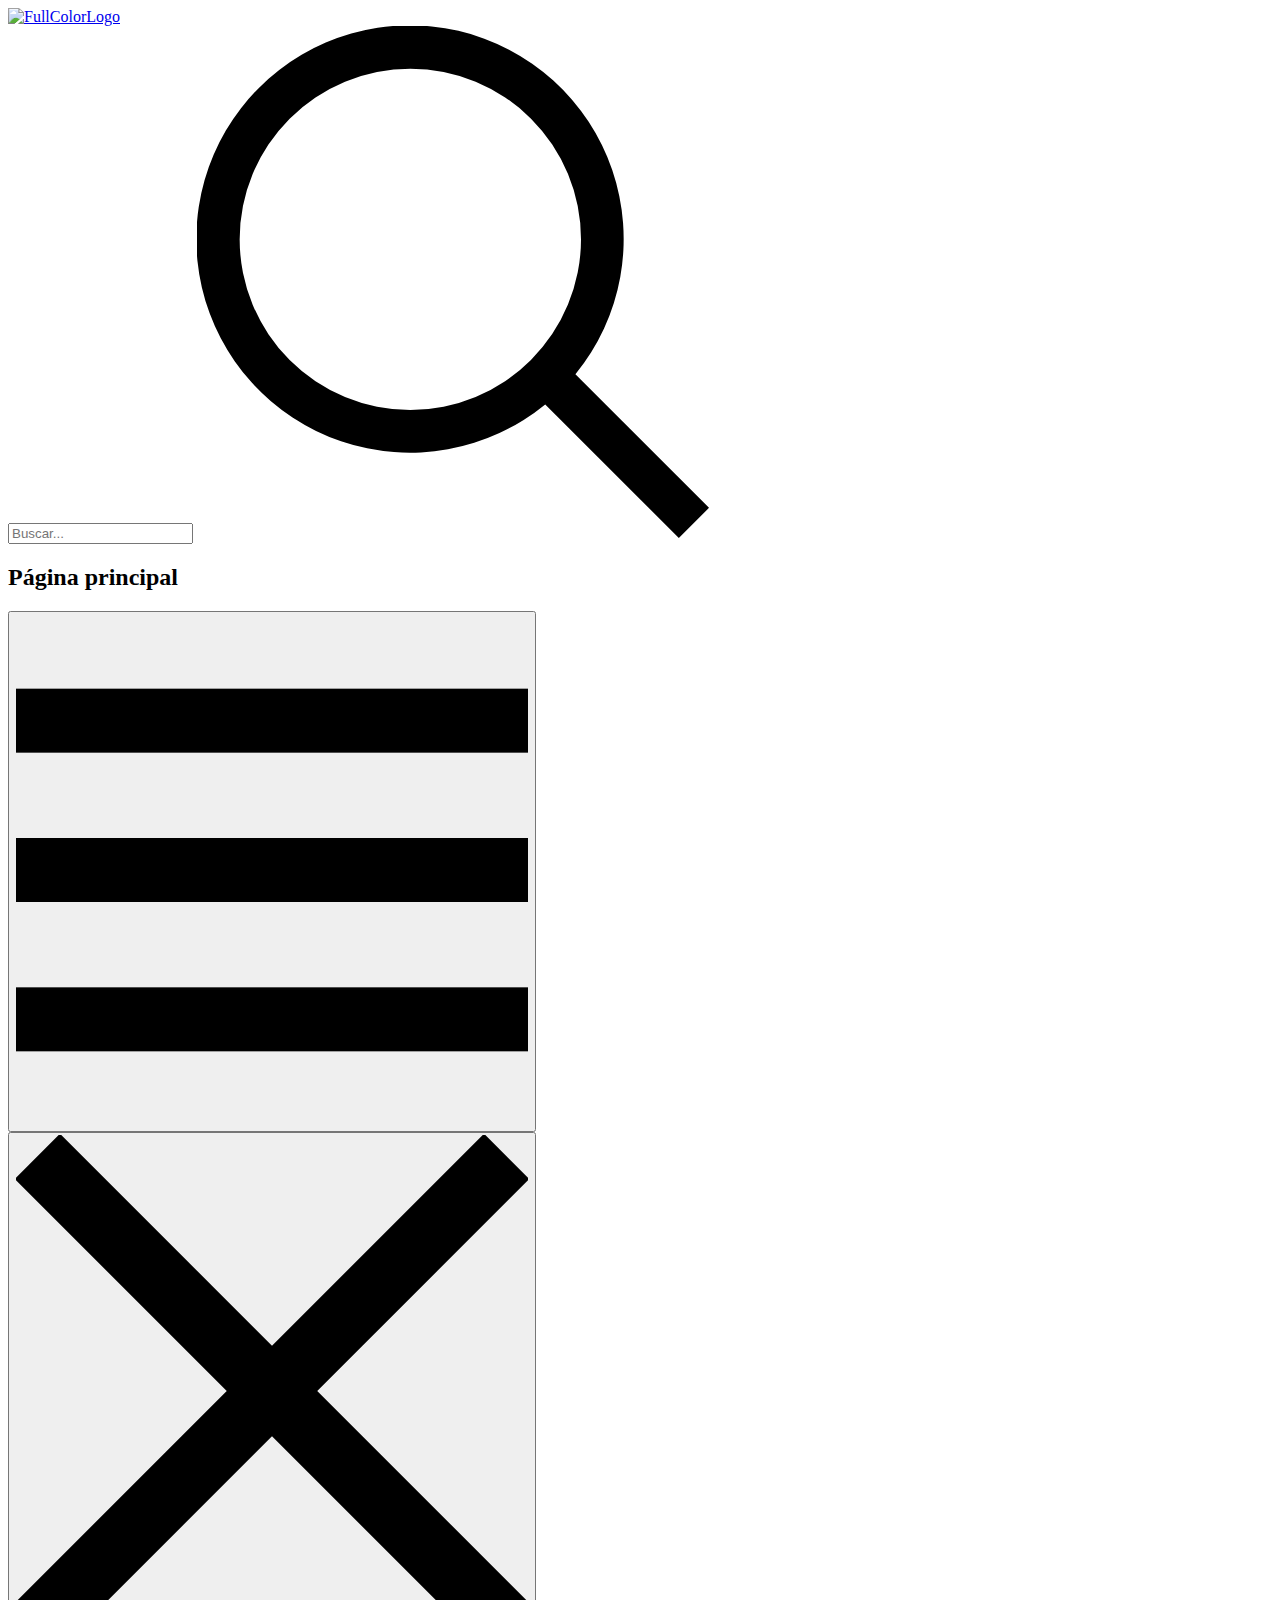
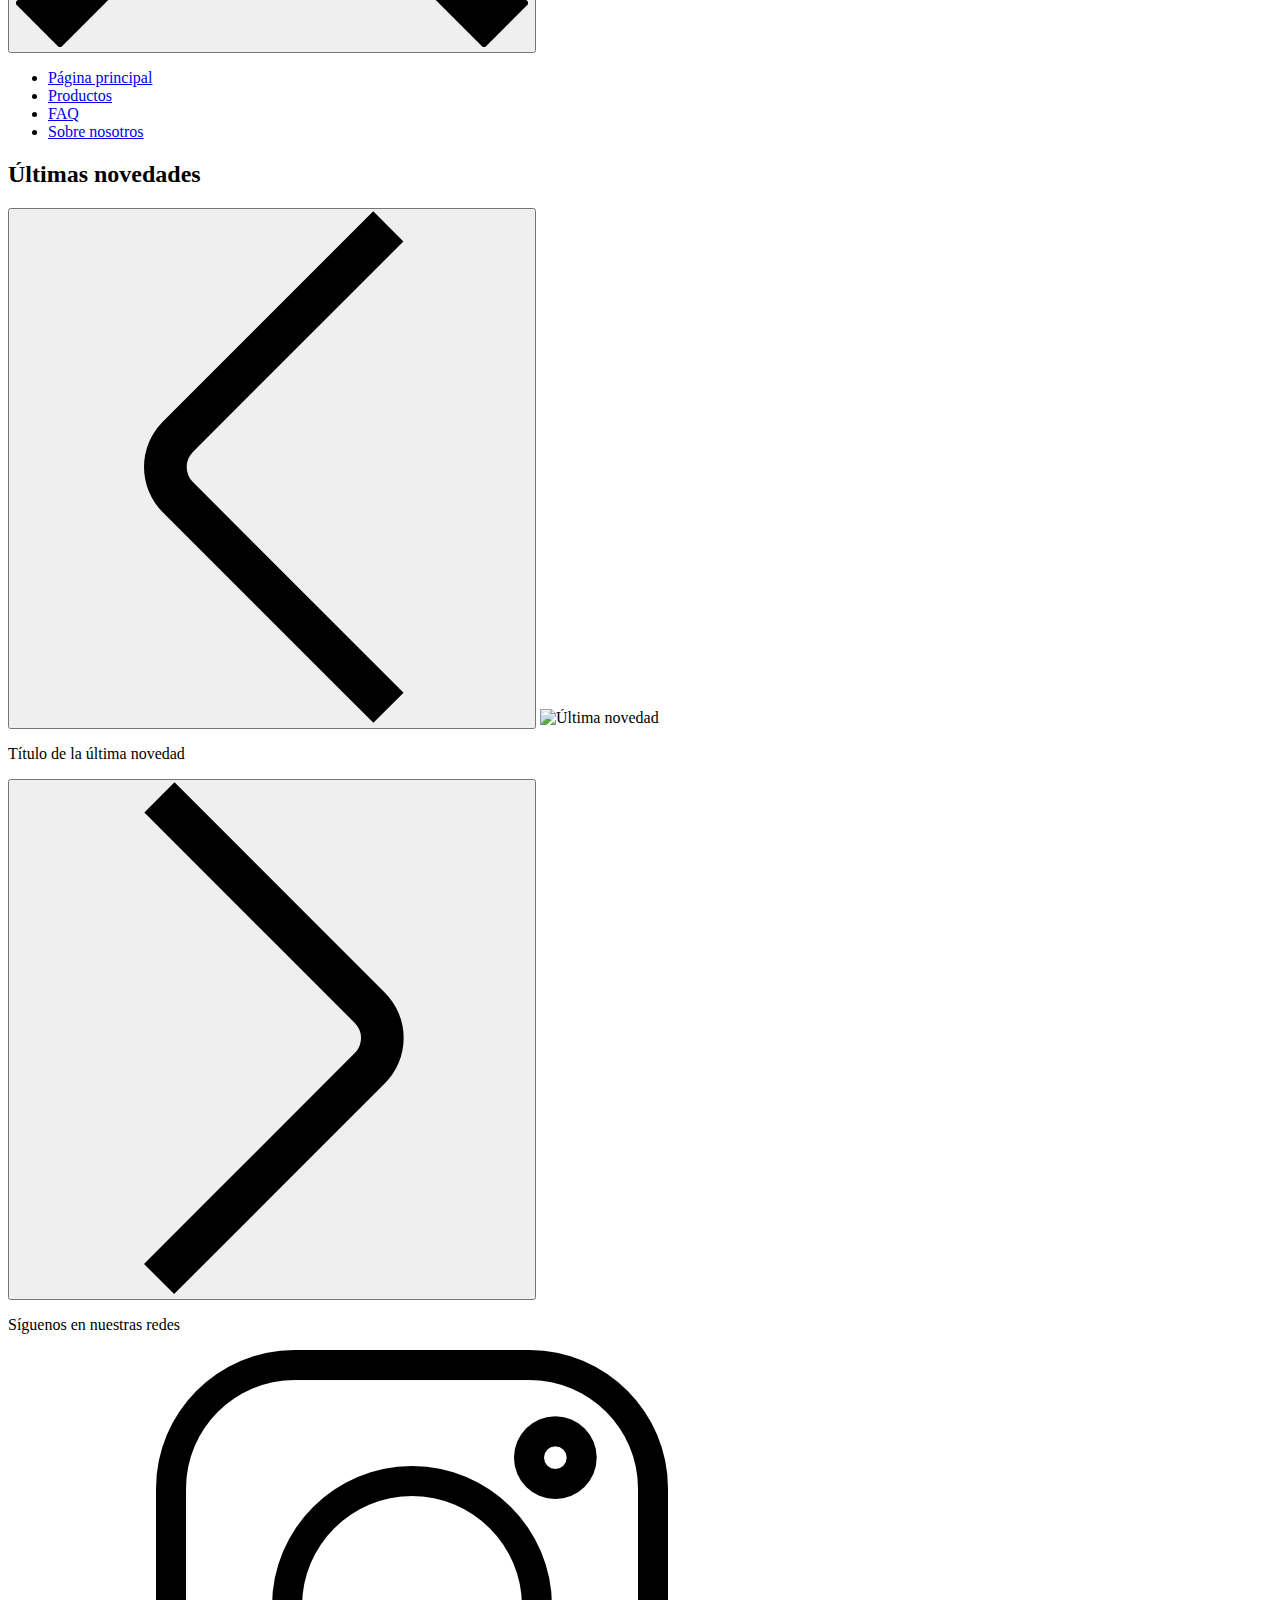
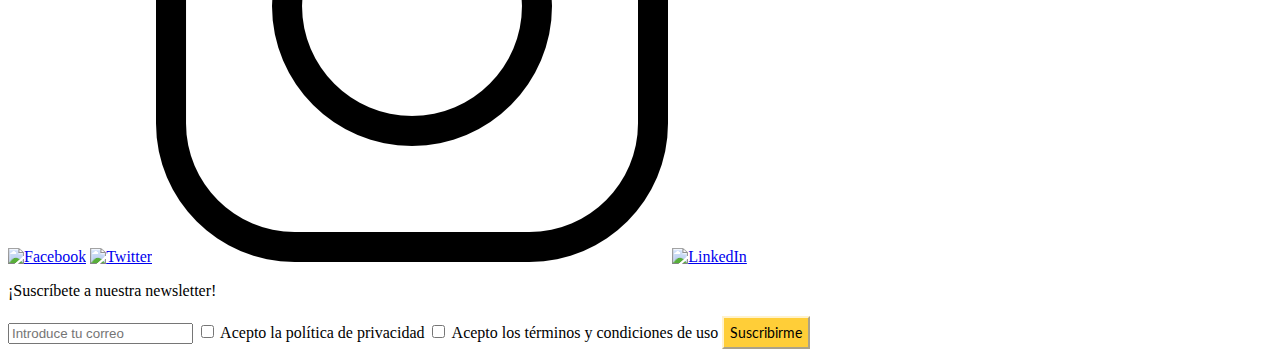
==== index.html @ 7bba3397 "add: button style" ====
<!doctype html>

<html lang="es">

<head>
  <meta charset="UTF-8" />
  <title>sil joq</title>
  <meta name="viewport" content="width=device-width,initial-scale=1" />
  <link rel="preconnect" href="https://fonts.googleapis.com">
  <link rel="preconnect" href="https://fonts.gstatic.com" crossorigin>
  <link
    href="https://fonts.googleapis.com/css2?family=Cormorant+Garamond:ital,wght@0,700;1,700&family=Lato:ital,wght@0,100;0,300;0,400;0,700;0,900;1,100;1,300;1,400;1,700;1,900&display=swap"
    rel="stylesheet">
  <link rel="stylesheet" href="css/main.css">
</head>

<body>
  <header class="header">
    <a href="./index.html">
      <!-- TODO: Meter el source de la imagen-->
      <img class=" header__logo" src="" alt="FullColorLogo">
    </a>
    <form class="searchbar">
      <div class="searchbar__container">
        <input class="searchbar__input" placeholder="Buscar...">
        </input>
        <span class="searchbar__icon">
          <img src="./img/search.svg" class="icon">
        </span>
      </div>
    </form>
  </header>

  <div class="subheader">

    <div class="subheader__title">
      <h2>Página principal</h2>
    </div>

    <!-- Button abrir menú-->
    <button class="header__button-open">
      <img src="./img/menu-burger.svg" class="icon">
    </button>

    <!-- Barra navegación (en la versión móvil es lo que se despliega)-->
    <nav class="header__nav">
      <button class="header__button-close">
        <img src="./img/cross.svg" class="icon">
      </button>
      <ul class="header__nav-list">
        <li class="header__nav-item"><a href="./index.html" class="header__nav-link">Página principal</a></li>
        <li class="header__nav-item"><a href="./products.html" class="header__nav-link">Productos</a></li>
        <li class="header__nav-item"><a href="#" class="header__nav-link">FAQ</a></li>
        <li class="header__nav-item"><a href="#" class="header__nav-link">Sobre nosotros</a></li>
      </ul>
    </nav>
  </div>

  <main>
    <section class="slider">
      <h2 class="slider__title">Últimas novedades</h2>
      <div class="slider__container">
        <button class="slider__arrow slider__arrow-left">
          <img src="./img/angle-left.svg">
        </button>
        <img class="slider__image" src="" alt="Última novedad">
        <div class="slider__caption">
          <p class="slider__caption-title">Título de la última novedad</p>
        </div>
        <button class="slider__arrow slider__arrow-right">
          <img src="./img/angle-right.svg">
        </button>
        <p></p>
      </div>
    </section>
  </main>

  <footer class="footer">
    <div class="footer__social">
      <p class="footer__social-text">Síguenos en nuestras redes</p>
      <div class="footer__icons">
        <!-- TODO: meter iconos -->
        <a href="#" class="icon footer__icon"><img src="" alt="Facebook"></a>
        <a href="#" class="icon footer__icon"><img src="" alt="Twitter"></a>
        <a href="#" class="icon footer__icon"><img src="./img/instagram.png" alt="Instagram"></a>
        <a href="#" class="icon footer__icon"><img src="" alt="LinkedIn"></a>
      </div>
    </div>

    <div class="footer__newsletter">
      <p class="footer__newsletter-title">¡Suscríbete a nuestra newsletter!</p>
      <form class="footer__form">

        <label class="footer__label">
          <input class="footer__input" type="email" name="email" placeholder="Introduce tu correo" required>
        </label>

        <label class="footer__checkbox">
          <input type="checkbox" name="privacidad" required>
          Acepto la política de privacidad
        </label>

        <label class="footer__checkbox">
          <input type="checkbox" name="terminos" required>
          Acepto los términos y condiciones de uso
        </label>

        <button class="btn footer__submit" type="submit">Suscribirme</button>

      </form>
    </div>
  </footer>

</body>

</html>
---- css/main.css ----
.btn {
  background-color: #FFCE38;
  border-width: 2px;
  border-color: #FFF2CC;
  padding: 6px;
  font-family: "Lato", sans-serif;
  font-size: 14px;
}
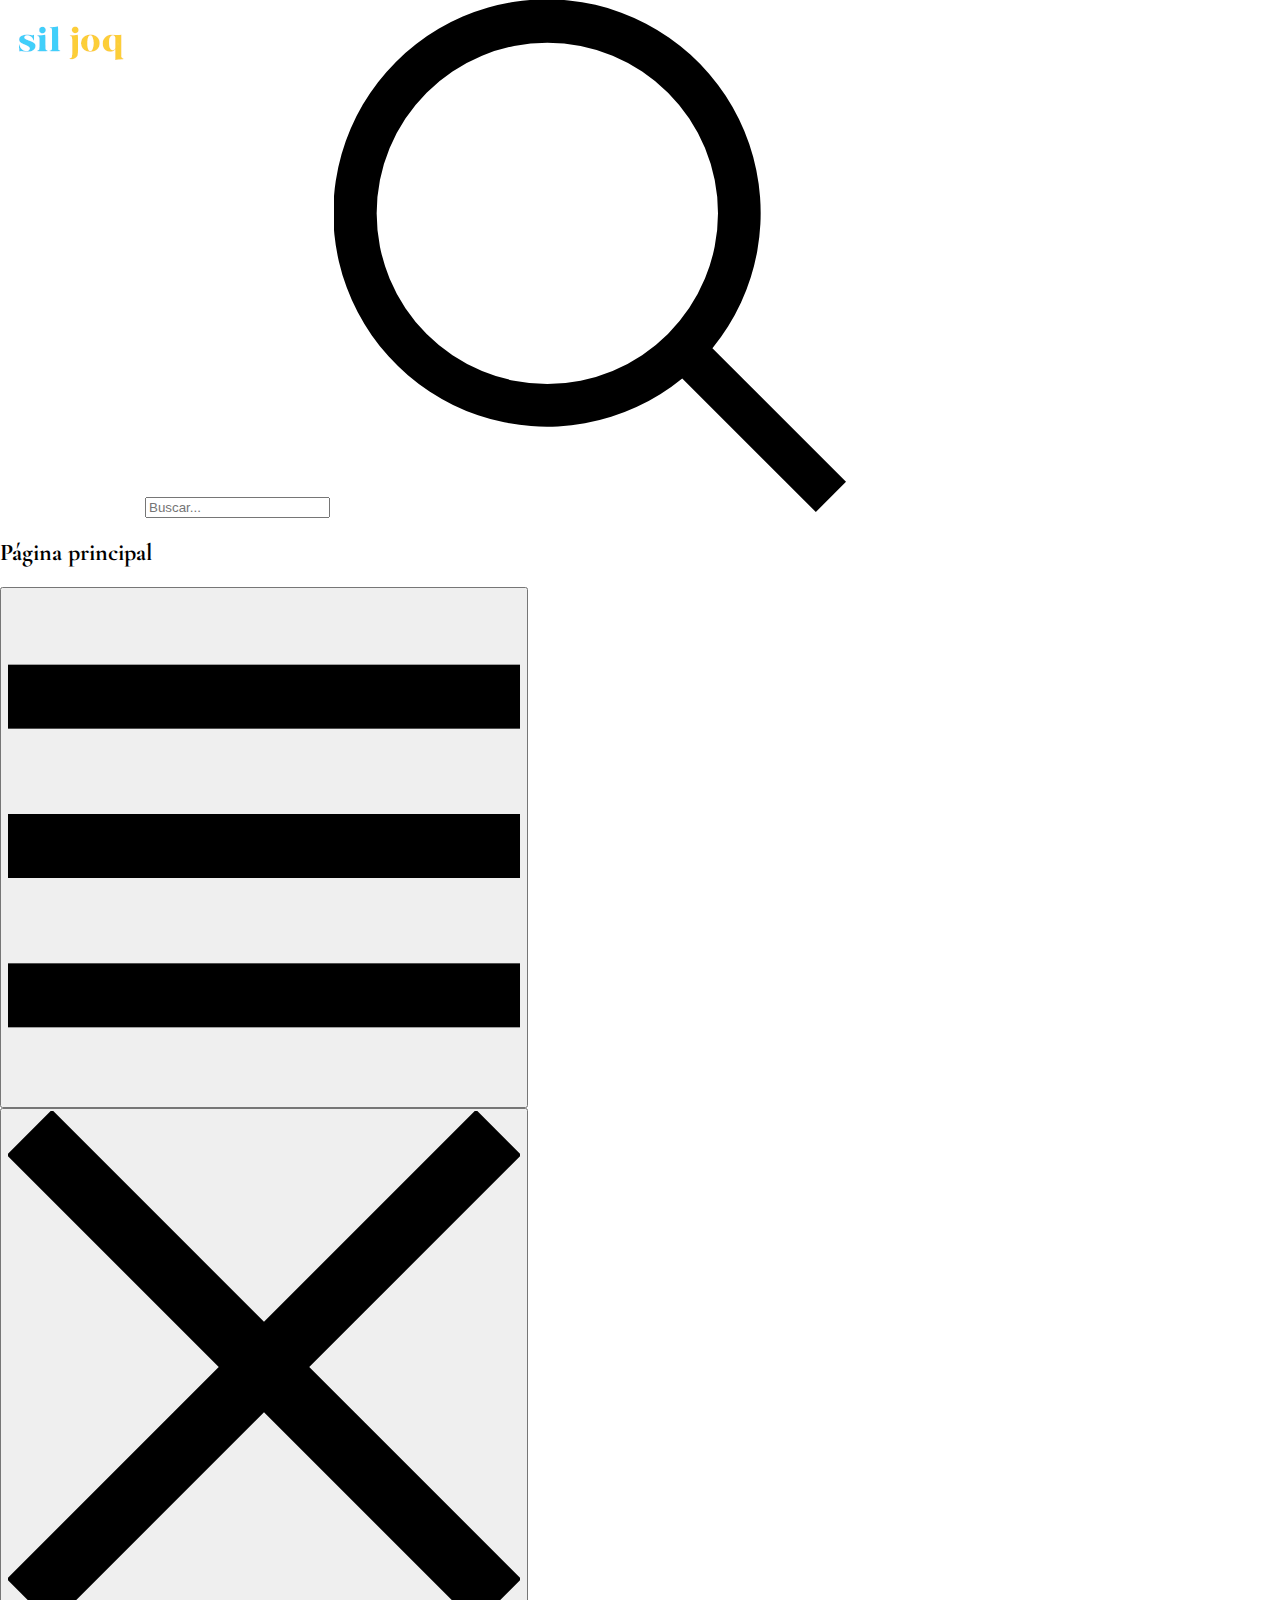
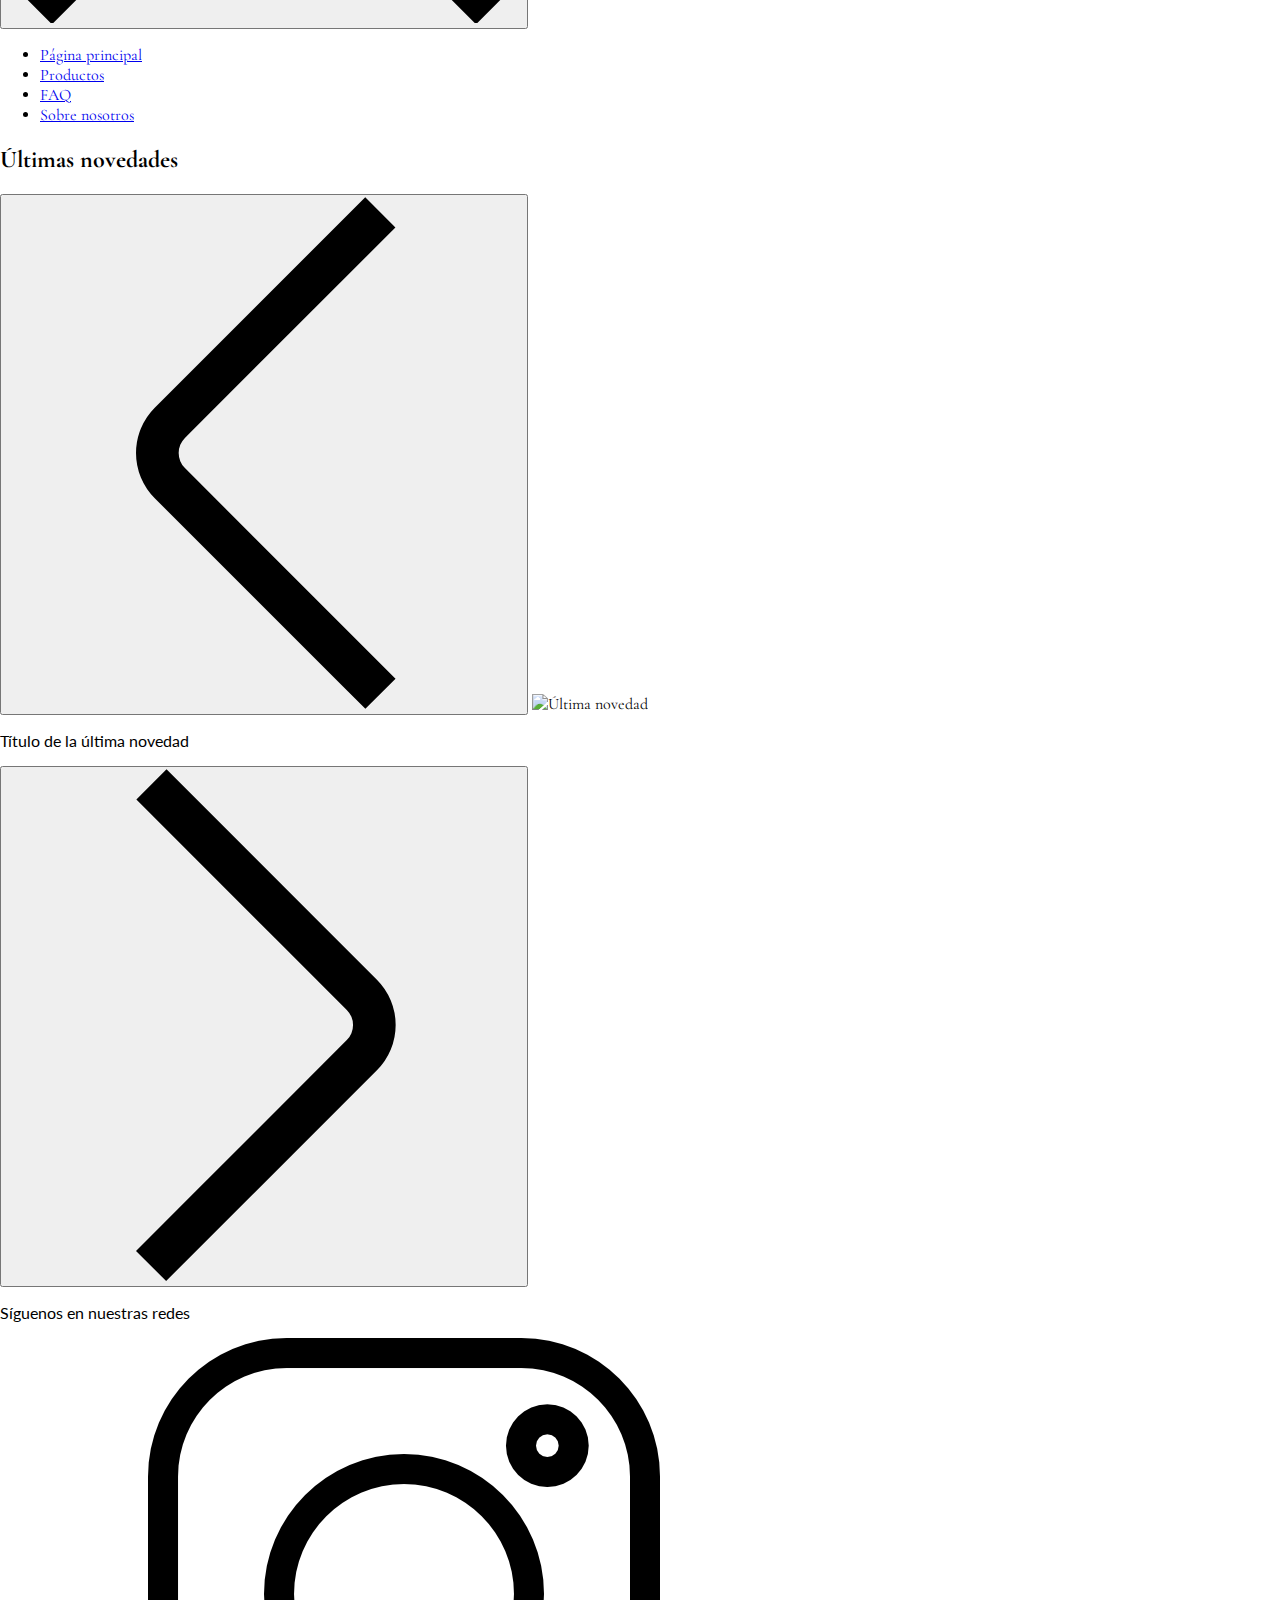
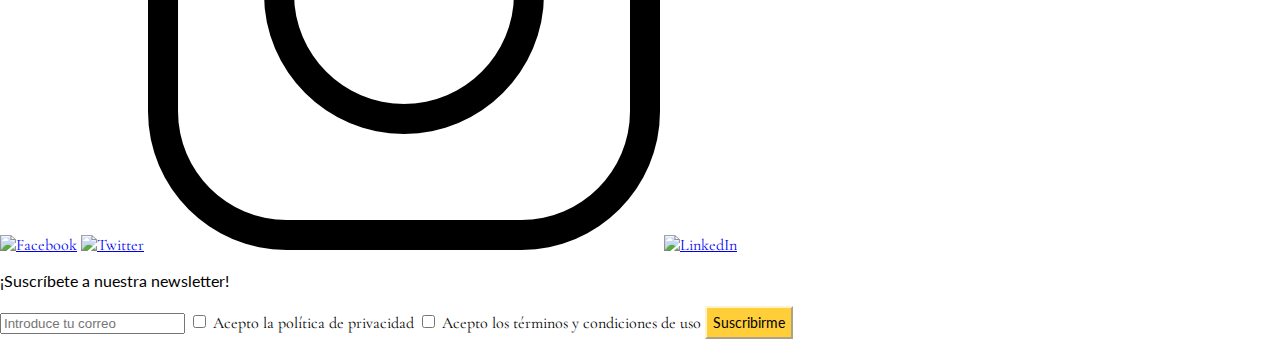
==== commit 186a2120: "add: insert logo image in header" ====
--- a/index.html
+++ b/index.html
@@ -17,13 +17,11 @@
 <body>
   <header class="header">
     <a href="./index.html">
-      <!-- TODO: Meter el source de la imagen-->
-      <img class=" header__logo" src="" alt="FullColorLogo">
+      <img class=" header__logo" src="./img/logo-cw-small.png" alt="FullColorLogo">
     </a>
     <form class="searchbar">
       <div class="searchbar__container">
         <input class="searchbar__input" placeholder="Buscar...">
-        </input>
         <span class="searchbar__icon">
           <img src="./img/search.svg" class="icon">
         </span>
--- a/css/main.css
+++ b/css/main.css
@@ -1,3 +1,18 @@
+body {
+  margin: 0;
+  padding: 0;
+  font-family: "Cormorant Garamond", serif;
+}
+
+main {
+  margin-top: 0;
+  padding-top: 0;
+}
+
+p {
+  font-family: "Lato", sans-serif;
+}
+
 .btn {
   background-color: #FFCE38;
   border-width: 2px;
@@ -6,3 +21,14 @@
   font-family: "Lato", sans-serif;
   font-size: 14px;
 }
+.btn img {
+  width: 24px;
+  height: 24px;
+  object-fit: contain;
+}
+
+header {
+  background-color: #FFFFFF;
+  margin: 0;
+  display: flex;
+}
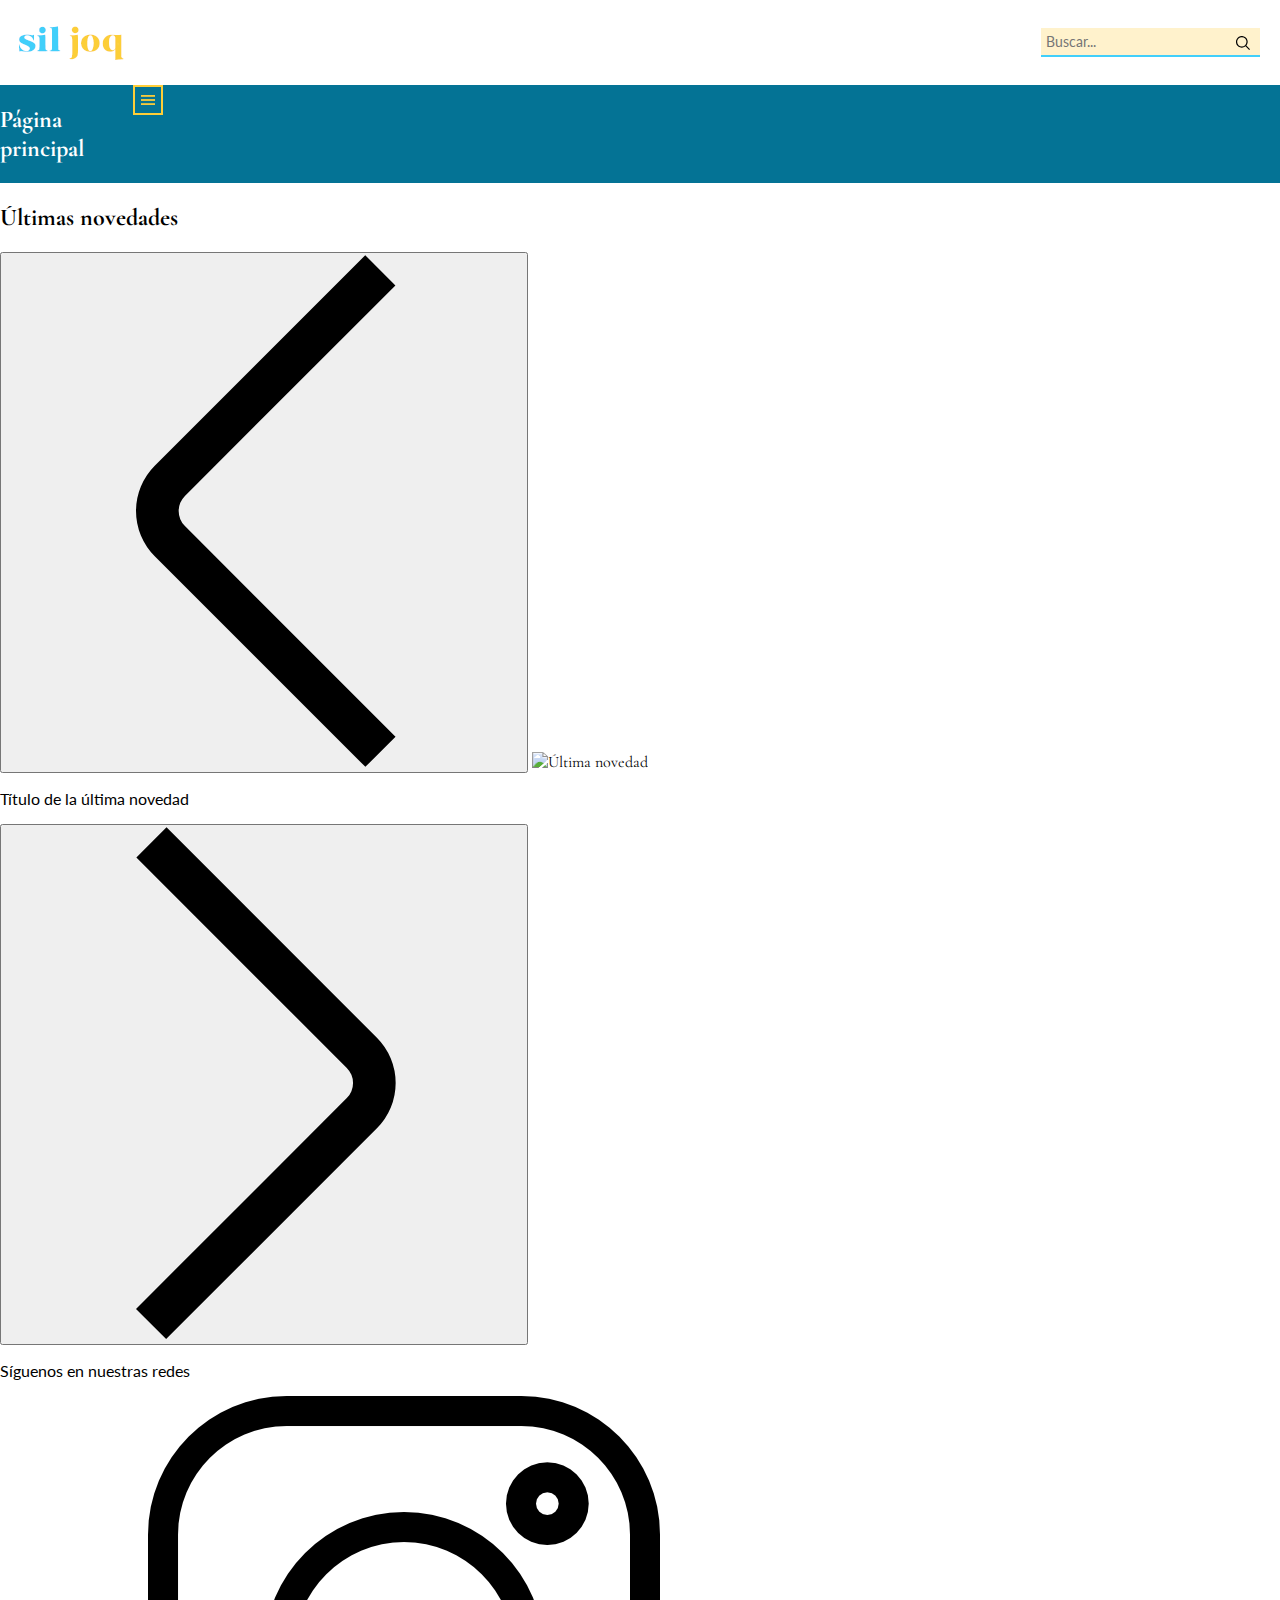
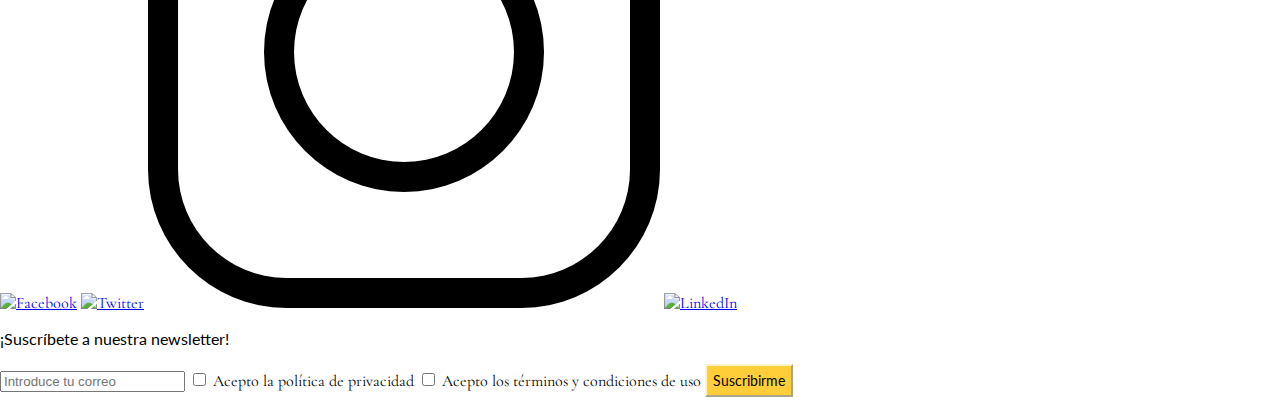
==== commit d7768d2f: "add: colour to svg icon in nav" ====
--- a/index.html
+++ b/index.html
@@ -21,7 +21,7 @@
     </a>
     <form class="searchbar">
       <div class="searchbar__container">
-        <input class="searchbar__input" placeholder="Buscar...">
+        <input class="searchbar__input" placeholder="Buscar..." />
         <span class="searchbar__icon">
           <img src="./img/search.svg" class="icon">
         </span>
@@ -37,13 +37,18 @@
 
     <!-- Button abrir menú-->
     <button class="header__button-open">
-      <img src="./img/menu-burger.svg" class="icon">
+      <svg class="icon" viewBox="0 0 24 24" xmlns="http://www.w3.org/2000/svg">
+        <!-- Pegar el contenido del .svg -->
+        <rect fill="currentColor" y="10.5" width="24" height="3" />
+        <rect fill="currentColor" y="3.5" width="24" height="3" />
+        <rect fill="currentColor" y="17.5" width="24" height="3" />
+      </svg>
     </button>
 
     <!-- Barra navegación (en la versión móvil es lo que se despliega)-->
     <nav class="header__nav">
       <button class="header__button-close">
-        <img src="./img/cross.svg" class="icon">
+        <svg src="./img/cross.svg" class="icon"></svg>
       </button>
       <ul class="header__nav-list">
         <li class="header__nav-item"><a href="./index.html" class="header__nav-link">Página principal</a></li>
--- a/css/main.css
+++ b/css/main.css
@@ -1,3 +1,9 @@
+*,
+*::before,
+*::after {
+  box-sizing: border-box;
+}
+
 body {
   margin: 0;
   padding: 0;
@@ -27,8 +33,98 @@
   object-fit: contain;
 }
 
+.subheader,
+nav {
+  background-color: #047395;
+  width: 100vw;
+  display: flex;
+}
+.subheader h2,
+nav h2 {
+  font-family: "Cormorant Garamond", serif;
+  font-weight: font-primary-weight;
+  font-size: font-size-h2;
+  color: #FFFFFF;
+}
+.subheader .header__nav-list,
+nav .header__nav-list {
+  display: none;
+}
+
+.header__button-close,
+.header__button-open {
+  color: #FFCE38;
+  background-color: #047395;
+  border-width: 2px;
+  border-color: #FFCE38;
+  height: 30px;
+  width: 30px;
+  outline: none;
+  border-style: solid;
+  display: flex;
+  align-items: center;
+  justify-content: center;
+}
+.header__button-close svg,
+.header__button-open svg {
+  width: 20px;
+  height: 20px;
+}
+
+.header__button-close {
+  display: none;
+}
+
 header {
   background-color: #FFFFFF;
   margin: 0;
   display: flex;
+  justify-content: space-between;
+  align-items: center;
 }
+
+.header__logo {
+  height: 80px;
+  width: 145px;
+}
+
+.searchbar__container {
+  display: flex;
+  align-items: center;
+  justify-content: flex-start;
+  position: relative;
+  margin-right: 20px;
+}
+
+.searchbar__input {
+  flex: 1;
+  width: 100%;
+  padding-top: 5px;
+  padding-left: 5px;
+  padding-bottom: 5px;
+  padding-right: 36px;
+  background-color: #FFF2CC;
+  color: #012632;
+  border-top: 0px;
+  border-left: 0px;
+  border-right: 0px;
+  border-bottom-color: #41CFFA;
+  border-bottom-width: 2px;
+  font-family: "Lato", sans-serif;
+  font-size: 14px;
+}
+.searchbar__input:focus-visible {
+  outline: #41CFFA auto 2px;
+}
+
+.searchbar__icon {
+  position: absolute;
+  right: 10px;
+  display: flex;
+  align-items: center;
+  height: 100%;
+}
+.searchbar__icon img {
+  width: 14px;
+  height: 14px;
+}
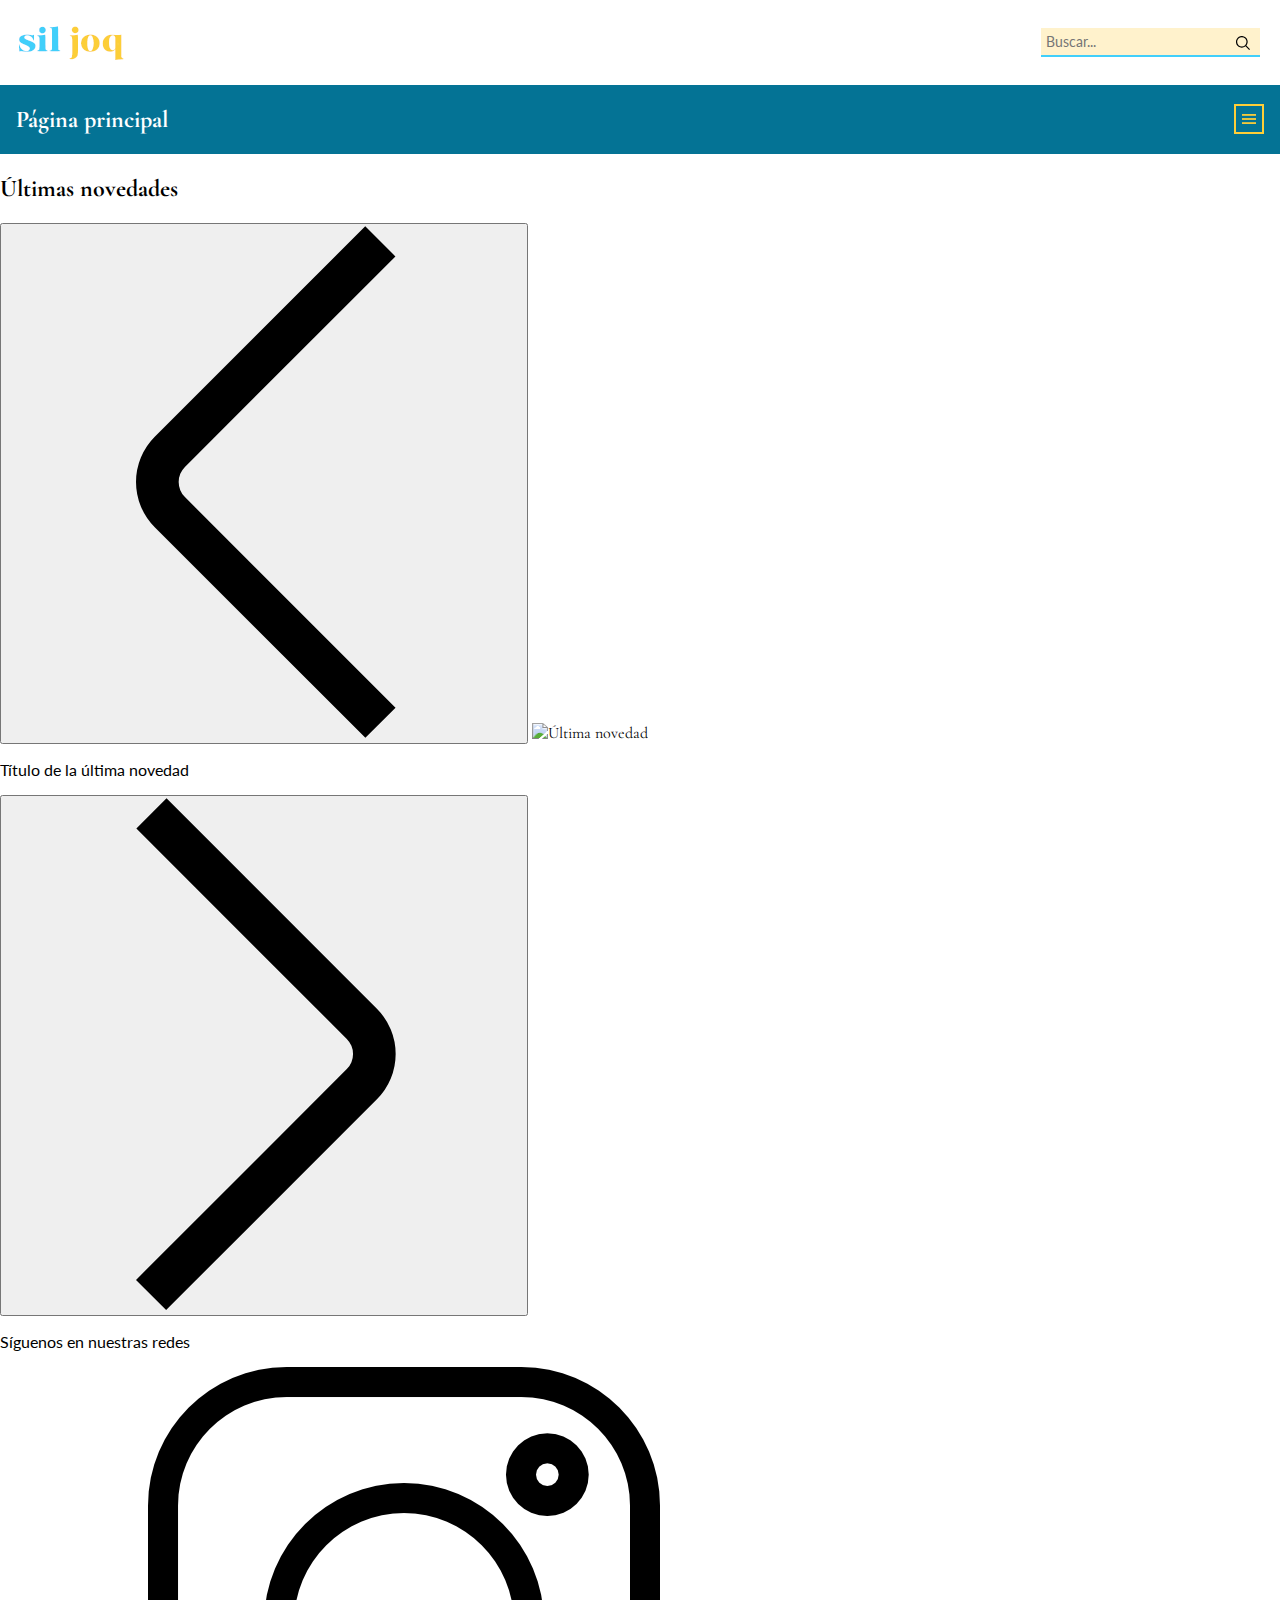
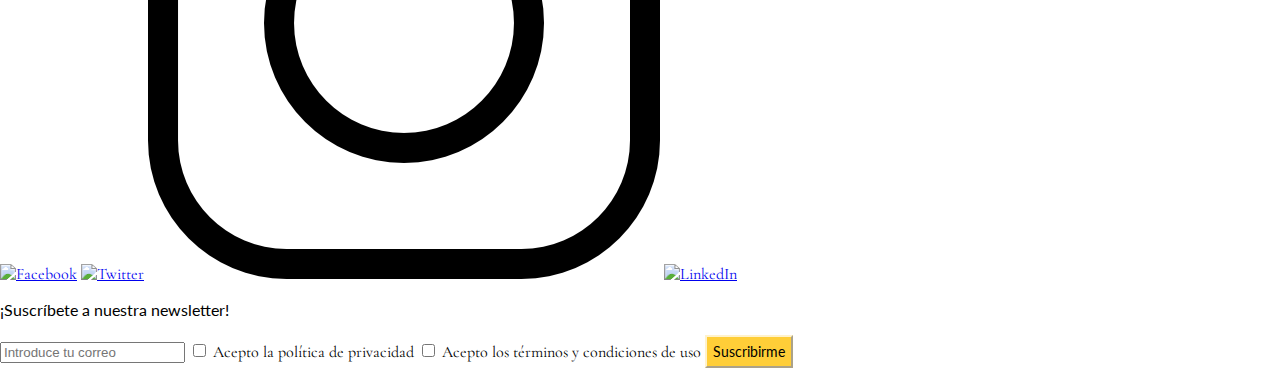
==== commit 0b930ba2: "add: nav styles" ====
--- a/index.html
+++ b/index.html
@@ -31,30 +31,32 @@
 
   <div class="subheader">
 
-    <div class="subheader__title">
-      <h2>Página principal</h2>
+    <div class="subheader__top">
+      <div class="subheader__title">
+        <h2>Página principal</h2>
+      </div>
+
+      <!-- Button abrir menú-->
+      <button class="subheader__button-open">
+        <svg class="icon" viewBox="0 0 24 24" xmlns="http://www.w3.org/2000/svg">
+          <!-- Pegar el contenido del .svg -->
+          <rect fill="currentColor" y="10.5" width="24" height="3" />
+          <rect fill="currentColor" y="3.5" width="24" height="3" />
+          <rect fill="currentColor" y="17.5" width="24" height="3" />
+        </svg>
+      </button>
     </div>
 
-    <!-- Button abrir menú-->
-    <button class="header__button-open">
-      <svg class="icon" viewBox="0 0 24 24" xmlns="http://www.w3.org/2000/svg">
-        <!-- Pegar el contenido del .svg -->
-        <rect fill="currentColor" y="10.5" width="24" height="3" />
-        <rect fill="currentColor" y="3.5" width="24" height="3" />
-        <rect fill="currentColor" y="17.5" width="24" height="3" />
-      </svg>
-    </button>
-
     <!-- Barra navegación (en la versión móvil es lo que se despliega)-->
-    <nav class="header__nav">
-      <button class="header__button-close">
+    <nav class="subheader__nav">
+      <button class="subheader__button-close">
         <svg src="./img/cross.svg" class="icon"></svg>
       </button>
-      <ul class="header__nav-list">
-        <li class="header__nav-item"><a href="./index.html" class="header__nav-link">Página principal</a></li>
-        <li class="header__nav-item"><a href="./products.html" class="header__nav-link">Productos</a></li>
-        <li class="header__nav-item"><a href="#" class="header__nav-link">FAQ</a></li>
-        <li class="header__nav-item"><a href="#" class="header__nav-link">Sobre nosotros</a></li>
+      <ul class="subheader__nav-list">
+        <li class="subheader__nav-item"><a href="./index.html" class="header__nav-link">Página principal</a></li>
+        <li class="subheader__nav-item"><a href="./products.html" class="header__nav-link">Productos</a></li>
+        <li class="subheader__nav-item"><a href="#" class="header__nav-link">FAQ</a></li>
+        <li class="subheader__nav-item"><a href="#" class="header__nav-link">Sobre nosotros</a></li>
       </ul>
     </nav>
   </div>
--- a/css/main.css
+++ b/css/main.css
@@ -4,6 +4,7 @@
   box-sizing: border-box;
 }
 
+html,
 body {
   margin: 0;
   padding: 0;
@@ -33,11 +34,14 @@
   object-fit: contain;
 }
 
+.subheader {
+  padding: 0;
+}
+
 .subheader,
 nav {
   background-color: #047395;
   width: 100vw;
-  display: flex;
 }
 .subheader h2,
 nav h2 {
@@ -46,13 +50,16 @@
   font-size: font-size-h2;
   color: #FFFFFF;
 }
-.subheader .header__nav-list,
-nav .header__nav-list {
-  display: none;
+
+.subheader__top {
+  display: flex;
+  justify-content: space-between;
+  align-items: center;
+  padding: 0 1rem;
 }
 
-.header__button-close,
-.header__button-open {
+.subheader__button-close,
+.subheader__button-open {
   color: #FFCE38;
   background-color: #047395;
   border-width: 2px;
@@ -65,13 +72,17 @@
   align-items: center;
   justify-content: center;
 }
-.header__button-close svg,
-.header__button-open svg {
+.subheader__button-close svg,
+.subheader__button-open svg {
   width: 20px;
   height: 20px;
 }
 
-.header__button-close {
+.subheader__button-close {
+  display: none;
+}
+
+.subheader__nav {
   display: none;
 }
 
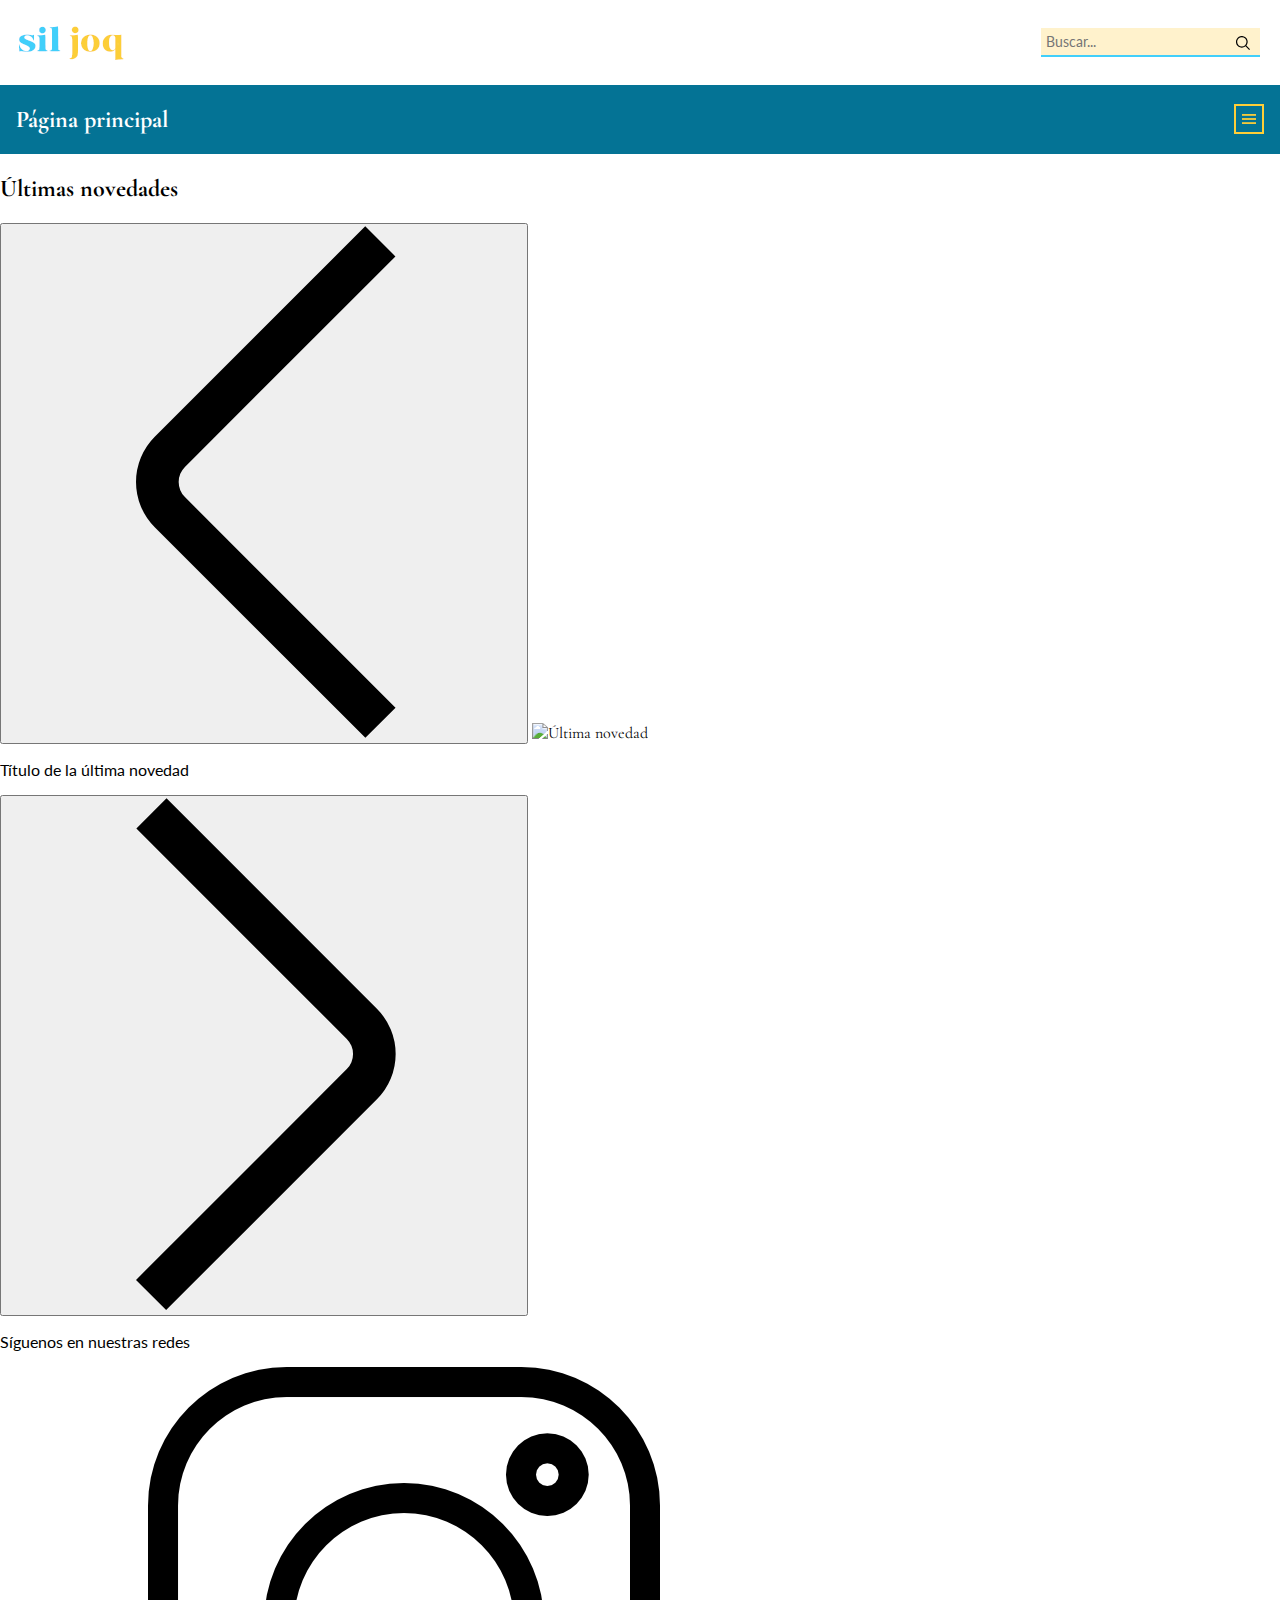
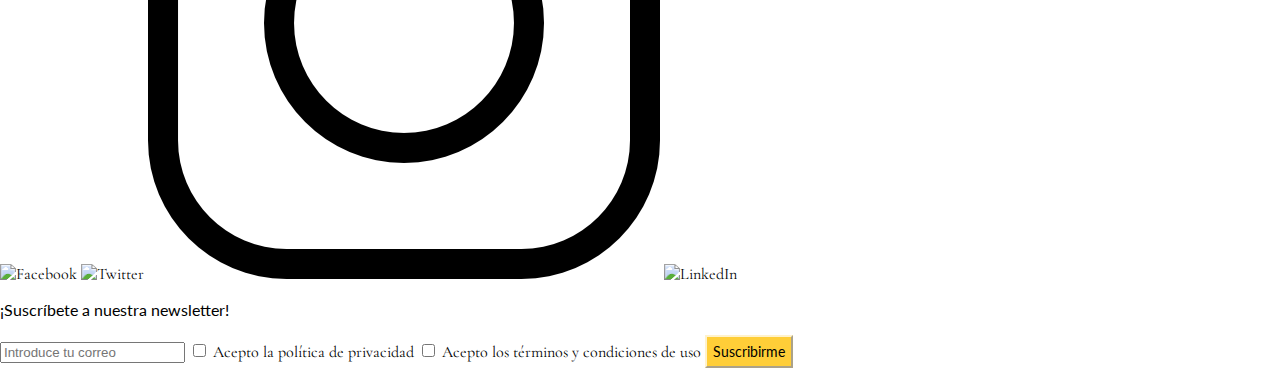
==== commit e526ee03: "add: implement nav menu display" ====
--- a/index.html
+++ b/index.html
@@ -12,6 +12,7 @@
     href="https://fonts.googleapis.com/css2?family=Cormorant+Garamond:ital,wght@0,700;1,700&family=Lato:ital,wght@0,100;0,300;0,400;0,700;0,900;1,100;1,300;1,400;1,700;1,900&display=swap"
     rel="stylesheet">
   <link rel="stylesheet" href="css/main.css">
+  <script src="js/main.js"></script>
 </head>
 
 <body>
@@ -31,7 +32,7 @@
 
   <div class="subheader">
 
-    <div class="subheader__top">
+    <div class="subheader__top active">
       <div class="subheader__title">
         <h2>Página principal</h2>
       </div>
@@ -48,16 +49,28 @@
     </div>
 
     <!-- Barra navegación (en la versión móvil es lo que se despliega)-->
-    <nav class="subheader__nav">
+    <nav class="subheader__nav hidden">
+      <ul class="subheader__nav-list">
+        <li class="subheader__nav-item"><a href="./index.html" class="header__nav-link">
+            <h2 id="this-page">Página principal</h2>
+          </a></li>
+        <li class="subheader__nav-item"><a href="./products.html" class="header__nav-link">
+            <h2>Productos</h2>
+          </a></li>
+        <li class="subheader__nav-item"><a href="#" class="header__nav-link">
+            <h2>FAQ</h2>
+          </a></li>
+        <li class="subheader__nav-item"><a href="#" class="header__nav-link">
+            <h2>Sobre nosotros</h2>
+          </a></li>
+      </ul>
       <button class="subheader__button-close">
-        <svg src="./img/cross.svg" class="icon"></svg>
+        <svg class="icon" xmlns="http://www.w3.org/2000/svg" viewBox="0 0 24 24" width="512" height="512"
+          fill="currentColor">
+          <polygon
+            points="24.061 2.061 21.939 -0.061 12 9.879 2.061 -0.061 -0.061 2.061 9.879 12 -0.061 21.939 2.061 24.061 12 14.121 21.939 24.061 24.061 21.939 14.121 12 24.061 2.061" />
+        </svg>
       </button>
-      <ul class="subheader__nav-list">
-        <li class="subheader__nav-item"><a href="./index.html" class="header__nav-link">Página principal</a></li>
-        <li class="subheader__nav-item"><a href="./products.html" class="header__nav-link">Productos</a></li>
-        <li class="subheader__nav-item"><a href="#" class="header__nav-link">FAQ</a></li>
-        <li class="subheader__nav-item"><a href="#" class="header__nav-link">Sobre nosotros</a></li>
-      </ul>
     </nav>
   </div>
 
--- a/css/main.css
+++ b/css/main.css
@@ -18,6 +18,24 @@
 
 p {
   font-family: "Lato", sans-serif;
+}
+
+a {
+  color: inherit;
+}
+
+a,
+li {
+  text-decoration: none;
+  list-style-type: none;
+  margin: 0;
+  padding: 0;
+}
+
+ul,
+ol {
+  padding: 0;
+  margin: 0;
 }
 
 .btn {
@@ -57,6 +75,9 @@
   align-items: center;
   padding: 0 1rem;
 }
+.subheader__top.hidden {
+  display: none;
+}
 
 .subheader__button-close,
 .subheader__button-open {
@@ -79,11 +100,20 @@
 }
 
 .subheader__button-close {
-  display: none;
+  margin-top: 20px;
 }
 
 .subheader__nav {
   display: none;
+}
+.subheader__nav.active {
+  display: flex;
+  justify-content: space-between;
+  padding: 0 1rem;
+}
+
+#this-page {
+  text-decoration: underline;
 }
 
 header {
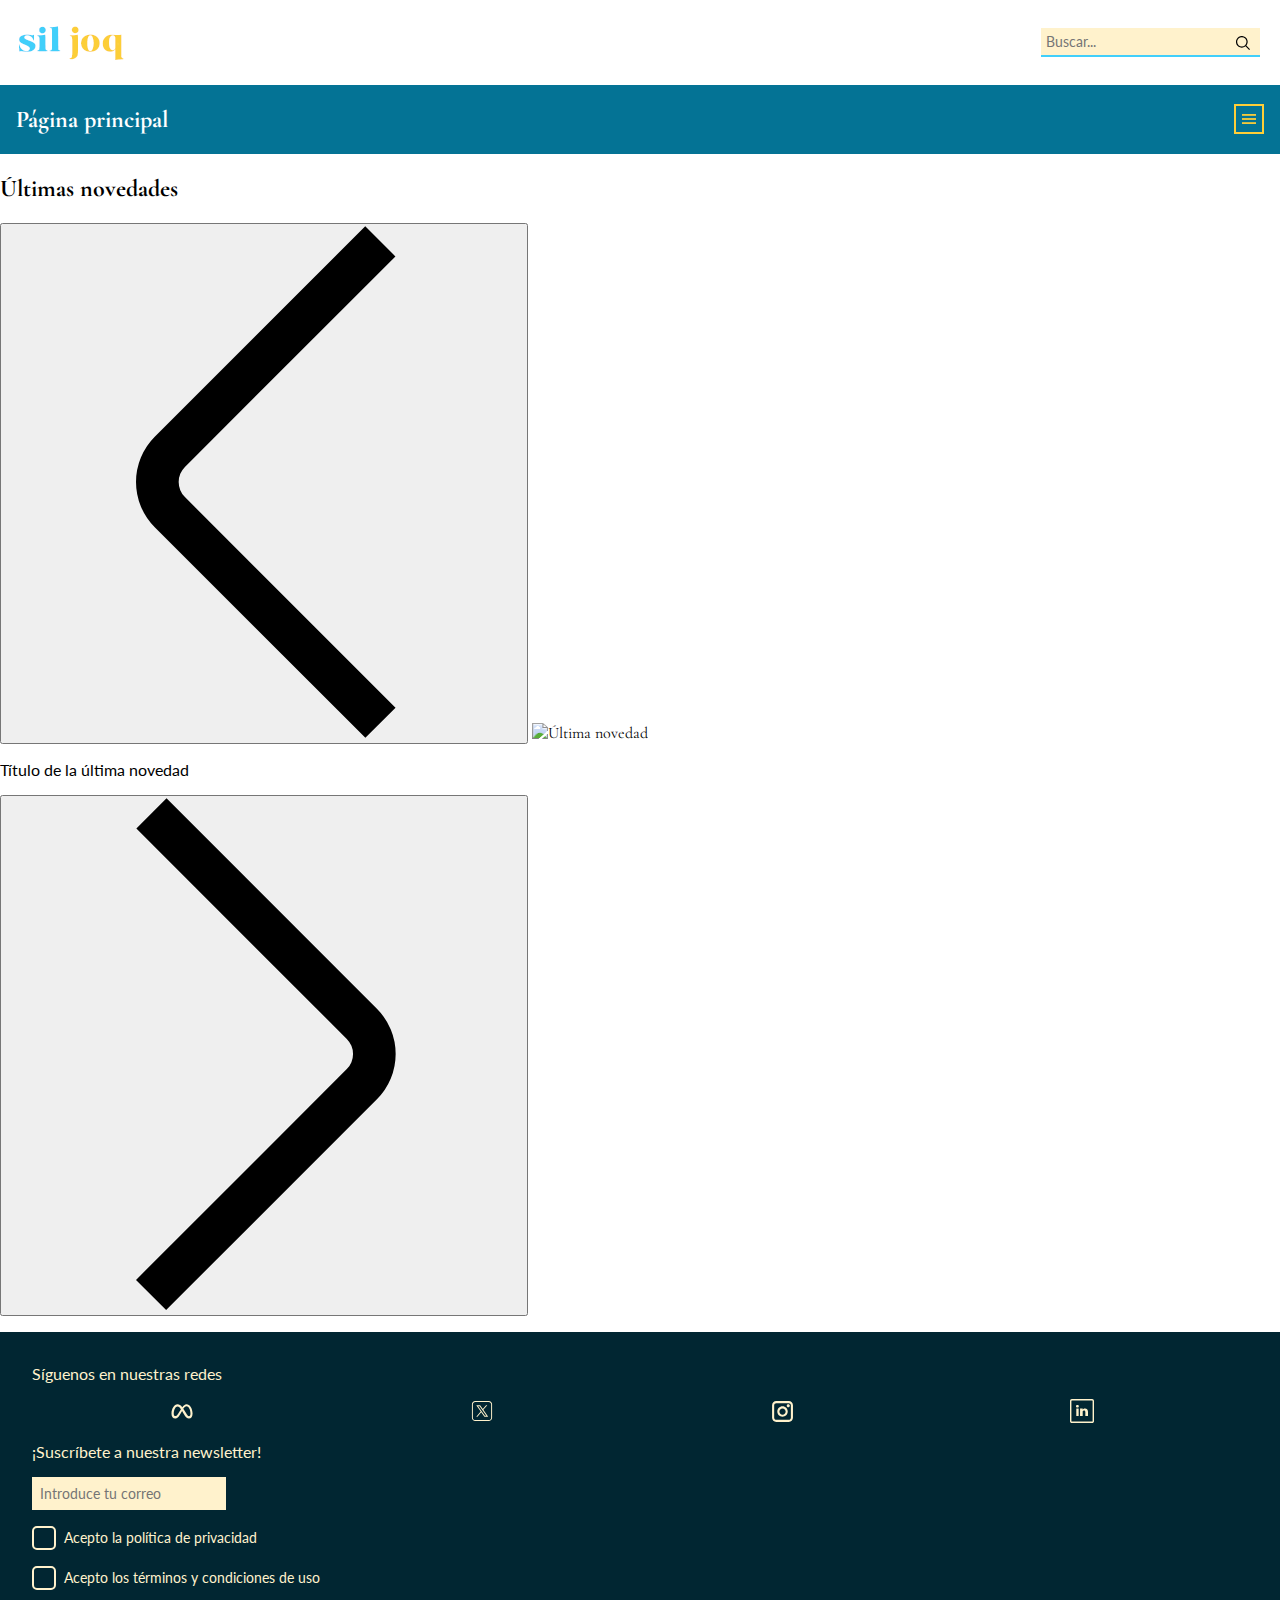
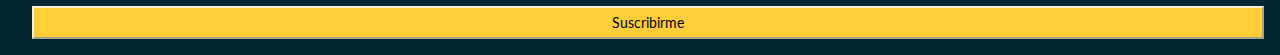
==== commit 0a5e29a2: "add: footer styles, icons and checkbox functionality" ====
--- a/index.html
+++ b/index.html
@@ -97,11 +97,39 @@
     <div class="footer__social">
       <p class="footer__social-text">Síguenos en nuestras redes</p>
       <div class="footer__icons">
-        <!-- TODO: meter iconos -->
-        <a href="#" class="icon footer__icon"><img src="" alt="Facebook"></a>
-        <a href="#" class="icon footer__icon"><img src="" alt="Twitter"></a>
-        <a href="#" class="icon footer__icon"><img src="./img/instagram.png" alt="Instagram"></a>
-        <a href="#" class="icon footer__icon"><img src="" alt="LinkedIn"></a>
+        <a href="#" class="icon footer__icon">
+          <svg fill="currentColor" viewBox="0 0 32 32" xmlns="http://www.w3.org/2000/svg"
+            xmlns:xlink="http://www.w3.org/1999/xlink">
+            <path
+              d="M5,19.5c0-4.6,2.3-9.4,5-9.4c1.5,0,2.7,0.9,4.6,3.6c-1.8,2.8-2.9,4.5-2.9,4.5c-2.4,3.8-3.2,4.6-4.5,4.6  C5.9,22.9,5,21.7,5,19.5 M20.7,17.8L19,15c-0.4-0.7-0.9-1.4-1.3-2c1.5-2.3,2.7-3.5,4.2-3.5c3,0,5.4,4.5,5.4,10.1  c0,2.1-0.7,3.3-2.1,3.3S23.3,22,20.7,17.8 M16.4,11c-2.2-2.9-4.1-4-6.3-4C5.5,7,2,13.1,2,19.5c0,4,1.9,6.5,5.1,6.5  c2.3,0,3.9-1.1,6.9-6.3c0,0,1.2-2.2,2.1-3.7c0.3,0.5,0.6,1,0.9,1.6l1.4,2.4c2.7,4.6,4.2,6.1,6.9,6.1c3.1,0,4.8-2.6,4.8-6.7  C30,12.6,26.4,7,22.1,7C19.8,7,18,8.8,16.4,11" />
+          </svg>
+        </a>
+        <a href="#" class="icon footer__icon">
+          <svg xmlns="http://www.w3.org/2000/svg" fill="currentColor" viewBox="0 0 50 50">
+            <path
+              d="M 11 4 C 7.1456661 4 4 7.1456661 4 11 L 4 39 C 4 42.854334 7.1456661 46 11 46 L 39 46 C 42.854334 46 46 42.854334 46 39 L 46 11 C 46 7.1456661 42.854334 4 39 4 L 11 4 z M 11 6 L 39 6 C 41.773666 6 44 8.2263339 44 11 L 44 39 C 44 41.773666 41.773666 44 39 44 L 11 44 C 8.2263339 44 6 41.773666 6 39 L 6 11 C 6 8.2263339 8.2263339 6 11 6 z M 13.085938 13 L 22.308594 26.103516 L 13 37 L 15.5 37 L 23.4375 27.707031 L 29.976562 37 L 37.914062 37 L 27.789062 22.613281 L 36 13 L 33.5 13 L 26.660156 21.009766 L 21.023438 13 L 13.085938 13 z M 16.914062 15 L 19.978516 15 L 34.085938 35 L 31.021484 35 L 16.914062 15 z" />
+          </svg>
+        </a>
+        <a href="#" class="icon footer__icon">
+          <svg viewBox="0 0 23 23" fill="currentColor" xmlns="http://www.w3.org/2000/svg">
+            <path fill-rule="evenodd" clip-rule="evenodd"
+              d="M2 6C2 3.79086 3.79086 2 6 2H18C20.2091 2 22 3.79086 22 6V18C22 20.2091 20.2091 22 18 22H6C3.79086 22 2 20.2091 2 18V6ZM6 4C4.89543 4 4 4.89543 4 6V18C4 19.1046 4.89543 20 6 20H18C19.1046 20 20 19.1046 20 18V6C20 4.89543 19.1046 4 18 4H6ZM12 9C10.3431 9 9 10.3431 9 12C9 13.6569 10.3431 15 12 15C13.6569 15 15 13.6569 15 12C15 10.3431 13.6569 9 12 9ZM7 12C7 9.23858 9.23858 7 12 7C14.7614 7 17 9.23858 17 12C17 14.7614 14.7614 17 12 17C9.23858 17 7 14.7614 7 12ZM17.5 8C18.3284 8 19 7.32843 19 6.5C19 5.67157 18.3284 5 17.5 5C16.6716 5 16 5.67157 16 6.5C16 7.32843 16.6716 8 17.5 8Z" />
+          </svg>
+        </a>
+        <a href="#" class="icon footer__icon">
+          <svg fill="currentColor" xmlns="http://www.w3.org/2000/svg" xmlns:xlink="http://www.w3.org/1999/xlink"
+            viewBox="-143 145 512 512" xml:space="preserve">
+            <g>
+              <path d="M329,145h-432c-22.1,0-40,17.9-40,40v432c0,22.1,17.9,40,40,40h432c22.1,0,40-17.9,40-40V185C369,162.9,351.1,145,329,145z
+		 M339,617c0,5.5-4.5,10-10,10h-432c-5.5,0-10-4.5-10-10V185c0-5.5,4.5-10,10-10h432c5.5,0,10,4.5,10,10V617z" />
+              <rect x="-8.5" y="348.4" width="49.9" height="159.7" />
+              <path d="M177.7,346.9c-28.6,0-46.5,15.6-49.8,26.6v-25.1H71.8c0.7,13.3,0,159.7,0,159.7h56.1v-86.3c0-4.9-0.2-9.7,1.2-13.1
+		c3.8-9.6,12.1-19.6,27-19.6c19.5,0,28.3,14.8,28.3,36.4v82.6H241v-88.8C241,369.9,213.2,346.9,177.7,346.9z" />
+              <path d="M15.4,273c-18.4,0-30.5,11.9-30.5,27.7c0,15.5,11.7,27.7,29.8,27.7h0.4c18.8,0,30.5-12.3,30.4-27.7
+		C45.1,284.9,33.8,273,15.4,273z" />
+            </g>
+          </svg>
+        </a>
       </div>
     </div>
 
@@ -115,12 +143,38 @@
 
         <label class="footer__checkbox">
           <input type="checkbox" name="privacidad" required>
-          Acepto la política de privacidad
+
+          <span class="footer__checkbox-icon">
+
+            <svg class="icon" xmlns="http://www.w3.org/2000/svg" fill="currentColor" viewBox="0 0 24 24" width="512"
+              height="512">
+              <path
+                d="M19,0H5A5.006,5.006,0,0,0,0,5V19a5.006,5.006,0,0,0,5,5H19a5.006,5.006,0,0,0,5-5V5A5.006,5.006,0,0,0,19,0Zm3,19a3,3,0,0,1-3,3H5a3,3,0,0,1-3-3V5A3,3,0,0,1,5,2H19a3,3,0,0,1,3,3Z" />
+              <path class="footer__checkbox-check"
+                d="M9.333,15.919,5.414,12A1,1,0,0,0,4,12H4a1,1,0,0,0,0,1.414l3.919,3.919a2,2,0,0,0,2.829,0L20,8.081a1,1,0,0,0,0-1.414h0a1,1,0,0,0-1.414,0Z" />
+            </svg>
+          </span>
+
+          <span class="footer__checkbox-text">
+            Acepto la política de privacidad </span>
         </label>
 
         <label class="footer__checkbox">
           <input type="checkbox" name="terminos" required>
-          Acepto los términos y condiciones de uso
+          <span class="footer__checkbox-icon">
+
+            <svg class="icon" xmlns="http://www.w3.org/2000/svg" fill="currentColor" viewBox="0 0 24 24" width="512"
+              height="512">
+              <path
+                d="M19,0H5A5.006,5.006,0,0,0,0,5V19a5.006,5.006,0,0,0,5,5H19a5.006,5.006,0,0,0,5-5V5A5.006,5.006,0,0,0,19,0Zm3,19a3,3,0,0,1-3,3H5a3,3,0,0,1-3-3V5A3,3,0,0,1,5,2H19a3,3,0,0,1,3,3Z" />
+              <path class="footer__checkbox-check"
+                d="M9.333,15.919,5.414,12A1,1,0,0,0,4,12H4a1,1,0,0,0,0,1.414l3.919,3.919a2,2,0,0,0,2.829,0L20,8.081a1,1,0,0,0,0-1.414h0a1,1,0,0,0-1.414,0Z" />
+            </svg>
+          </span>
+
+          <span class="footer__checkbox-text">
+            Acepto los términos y condiciones de uso
+          </span>
         </label>
 
         <button class="btn footer__submit" type="submit">Suscribirme</button>
--- a/css/main.css
+++ b/css/main.css
@@ -169,3 +169,69 @@
   width: 14px;
   height: 14px;
 }
+
+footer {
+  padding: 1rem;
+  padding-left: 2rem;
+  background-color: #012632;
+  font-family: "Lato", sans-serif;
+}
+footer p {
+  color: #FFF2CC;
+  font-size: 16px;
+}
+footer svg {
+  color: #FFF2CC;
+  width: 24px;
+  height: 24px;
+}
+
+.footer__icons {
+  display: flex;
+  justify-content: space-around;
+  padding-right: 2rem;
+}
+
+.footer__form {
+  display: flex;
+  flex-direction: column;
+  gap: 1rem;
+}
+
+.footer__input {
+  background-color: #FFF2CC;
+  color: #012632;
+  border-width: 0px;
+  font-family: "Lato", sans-serif;
+  font-size: 14px;
+  outline: none;
+  padding: 8px;
+}
+
+.footer__checkbox {
+  display: flex;
+  align-items: center;
+  gap: 0.5rem;
+  font-family: "Lato", sans-serif;
+  font-size: 14px;
+  color: #FFF2CC;
+}
+.footer__checkbox input {
+  display: none;
+}
+
+.footer__checkbox-icon {
+  display: flex;
+  align-items: center;
+  justify-content: center;
+  width: 24px;
+  height: 24px;
+}
+.footer__checkbox-icon svg {
+  width: 100%;
+  height: 100%;
+}
+
+.footer__checkbox-check {
+  opacity: 0;
+}
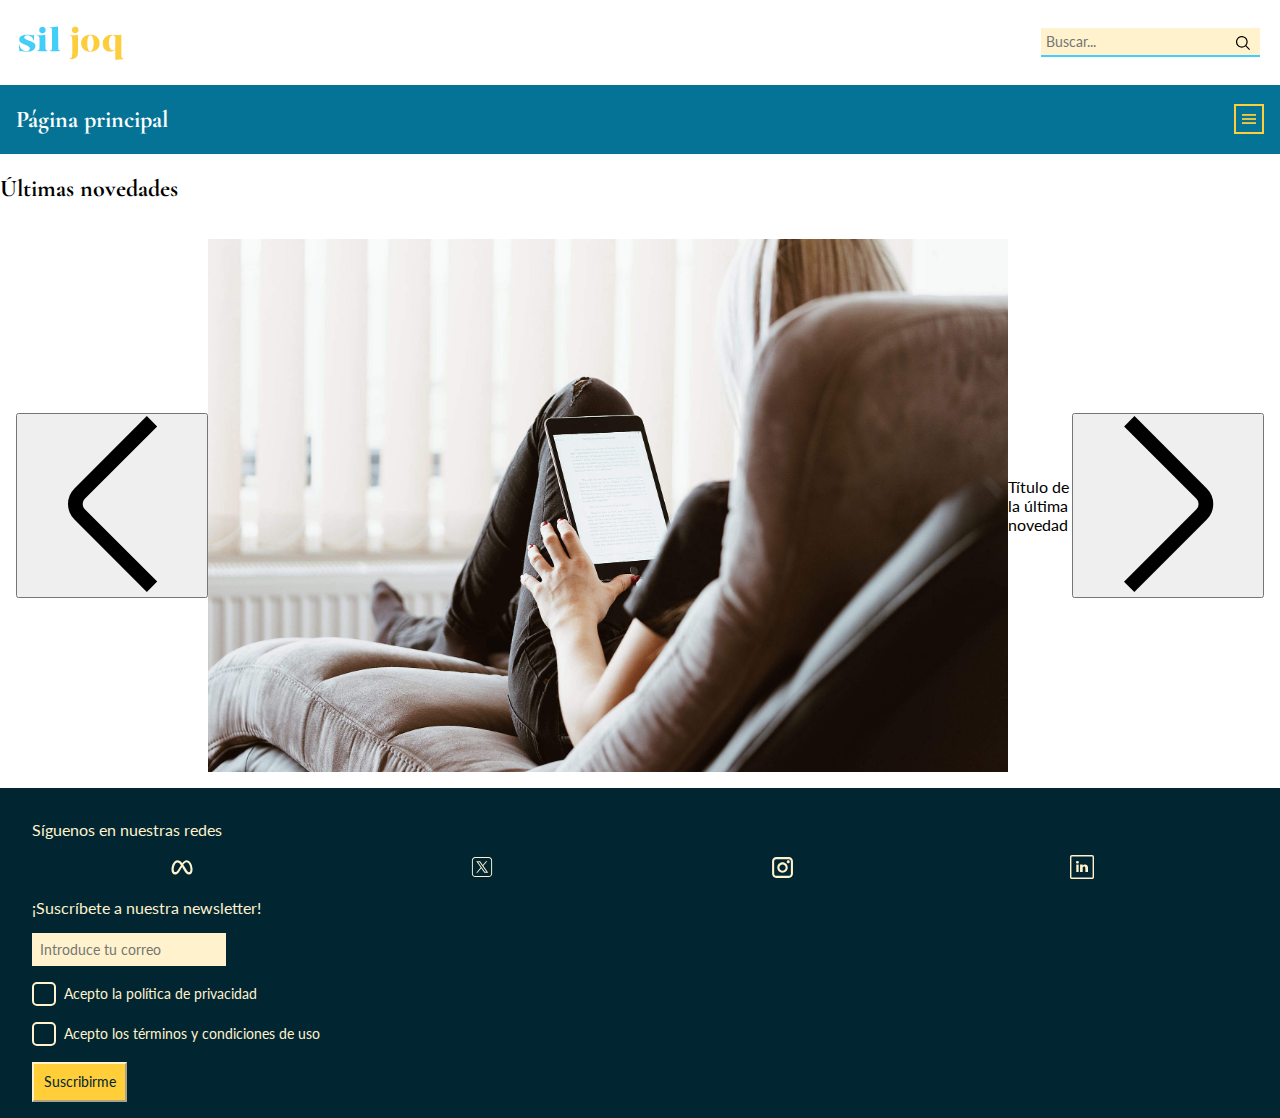
==== commit 6aedf4dc: "add: add slider image with size" ====
--- a/index.html
+++ b/index.html
@@ -81,7 +81,8 @@
         <button class="slider__arrow slider__arrow-left">
           <img src="./img/angle-left.svg">
         </button>
-        <img class="slider__image" src="" alt="Última novedad">
+        <img class="slider__image" src="./img/young-woman-reading-ebooks-on-her-ipad-tablet-2210x1473.jpg"
+          alt="Última novedad">
         <div class="slider__caption">
           <p class="slider__caption-title">Título de la última novedad</p>
         </div>
--- a/css/main.css
+++ b/css/main.css
@@ -9,11 +9,15 @@
   margin: 0;
   padding: 0;
   font-family: "Cormorant Garamond", serif;
+  display: flex;
+  flex-direction: column;
+  min-height: 100vh;
 }
 
 main {
   margin-top: 0;
   padding-top: 0;
+  flex: 1;
 }
 
 p {
@@ -50,6 +54,21 @@
   width: 24px;
   height: 24px;
   object-fit: contain;
+}
+
+.slider__container {
+  position: relative;
+  display: flex;
+  align-items: center;
+  justify-content: center;
+  max-width: 100%;
+  overflow: hidden;
+  padding: 1rem;
+}
+.slider__container img {
+  width: 100%;
+  max-width: 800px;
+  height: auto;
 }
 
 .subheader {
@@ -235,3 +254,12 @@
 .footer__checkbox-check {
   opacity: 0;
 }
+
+.footer__submit {
+  margin-right: 2rem;
+  padding: 0.6rem;
+  align-self: start;
+  color: #012632;
+  font-family: "Lato", sans-serif;
+  font-size: 14px;
+}
